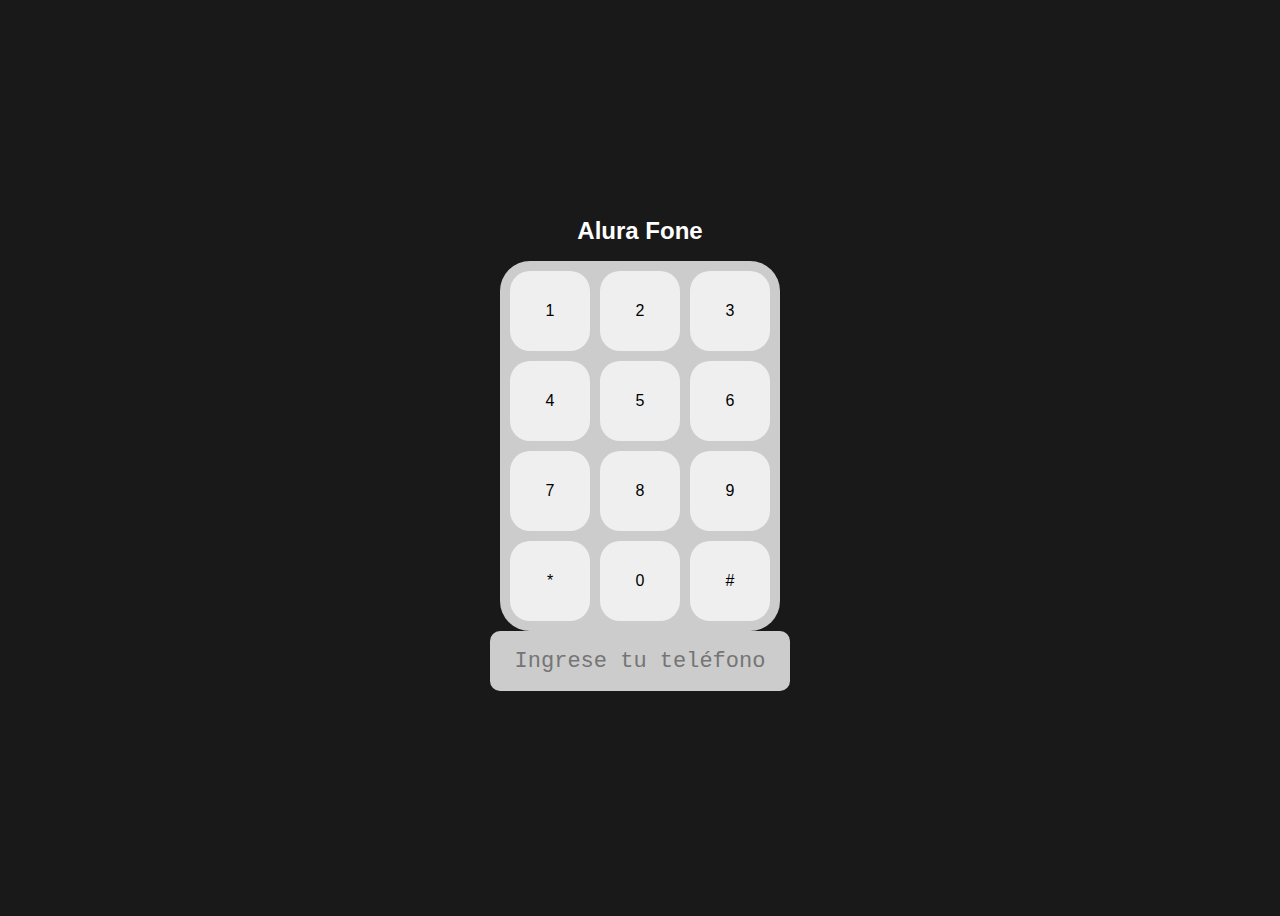
==== tarea1/desafio.html @ 8e7da339 "Pequeña actualizacion del js" ====
<!DOCTYPE html>
<html lang="en">
<head>
    <meta charset="UTF-8">
    <meta name="viewport" content="width=device-width, initial-scale=1.0">
    <link rel="stylesheet" href="estilos-desafio.css">
    <script src="main.js"></script>
    <title>Document</title>
</head>
<body>
    <h1> Alura Fone </h1>
    <section class="teclado">
        <input type="button" value="1">
        <input type="button" value="2">
        <input type="button" value="3">
        <input type="button" value="4">
        <input type="button" value="5">
        <input type="button" value="6">
        <input type="button" value="7">
        <input type="button" value="8">
        <input type="button" value="9">
        <input type="button" value="*">
        <input type="button" value="0">
        <input type="button" value="#">
    </section>
    <input type="tel" placeholder="Ingrese tu teléfono">
</body>
</html>
---- tarea1/estilos-desafio.css ----
css
* {
  box-sizing: border-box;
}

body {
  display: flex;
  justify-content: center;
  align-items: center;
  flex-direction: column;
  background-color: #191919;
  min-height: 100vh;
}

input {
  border: none;
  color: inherit;
  font-size: inherit;
  font-weight: inherit;
  font-family: inherit;
}

h1 {
  font-family: 'Montserrat', sans-serif;
  font-size: 24px;
  color: #fff;
}

.teclado {
  display: grid;
  grid-template-columns: repeat(3, 1fr);
  gap: 10px; 
  background-color: #cccccc;
  border-radius: 30px;
  padding: 10px;
}

input[type=button] {
  border-radius: 20px;
  cursor: pointer;
  font-family: 'Montserrat', sans-serif;
  height: 80px;
  width: 80px;
}

input[type=tel] {
  background-color: #cccccc;
  border-radius: 10px;
  font-family: monospace;
  font-size: 22px;
  height: 40px;
  margin-bottom: 24px;
  padding: 10px;
  text-align: center;
  width: 280px;
}
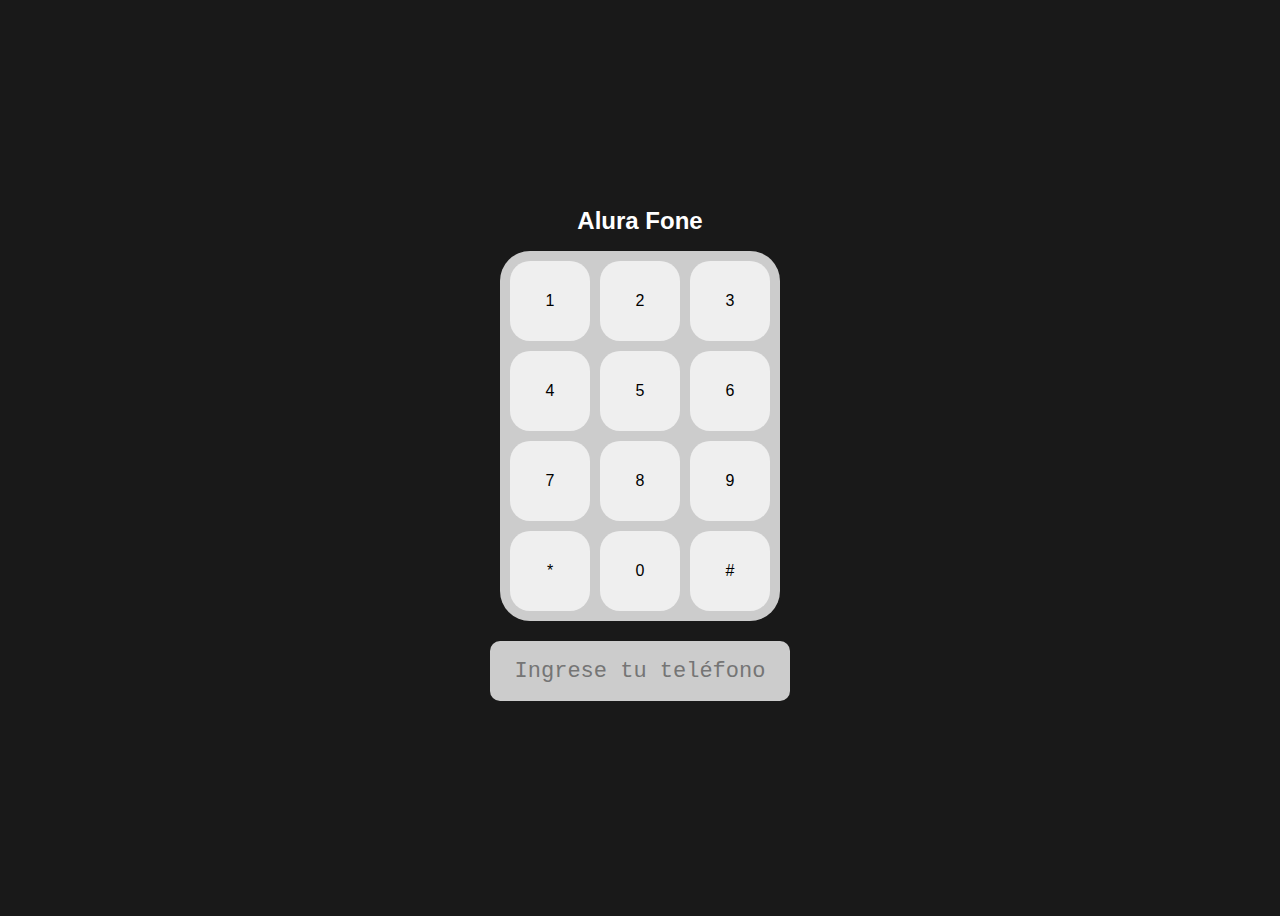
==== commit cdd7cfbf: "Curso 3 concluido" ====
--- a/tarea1/desafio.html
+++ b/tarea1/desafio.html
@@ -4,7 +4,6 @@
     <meta charset="UTF-8">
     <meta name="viewport" content="width=device-width, initial-scale=1.0">
     <link rel="stylesheet" href="estilos-desafio.css">
-    <script src="main.js"></script>
     <title>Document</title>
 </head>
 <body>
@@ -24,5 +23,8 @@
         <input type="button" value="#">
     </section>
     <input type="tel" placeholder="Ingrese tu teléfono">
+
+
+    <script src="main.js"></script>
 </body>
 </html>--- a/tarea1/estilos-desafio.css
+++ b/tarea1/estilos-desafio.css
@@ -33,6 +33,7 @@
   background-color: #cccccc;
   border-radius: 30px;
   padding: 10px;
+  margin-bottom: 20px;
 }
 
 input[type=button] {
